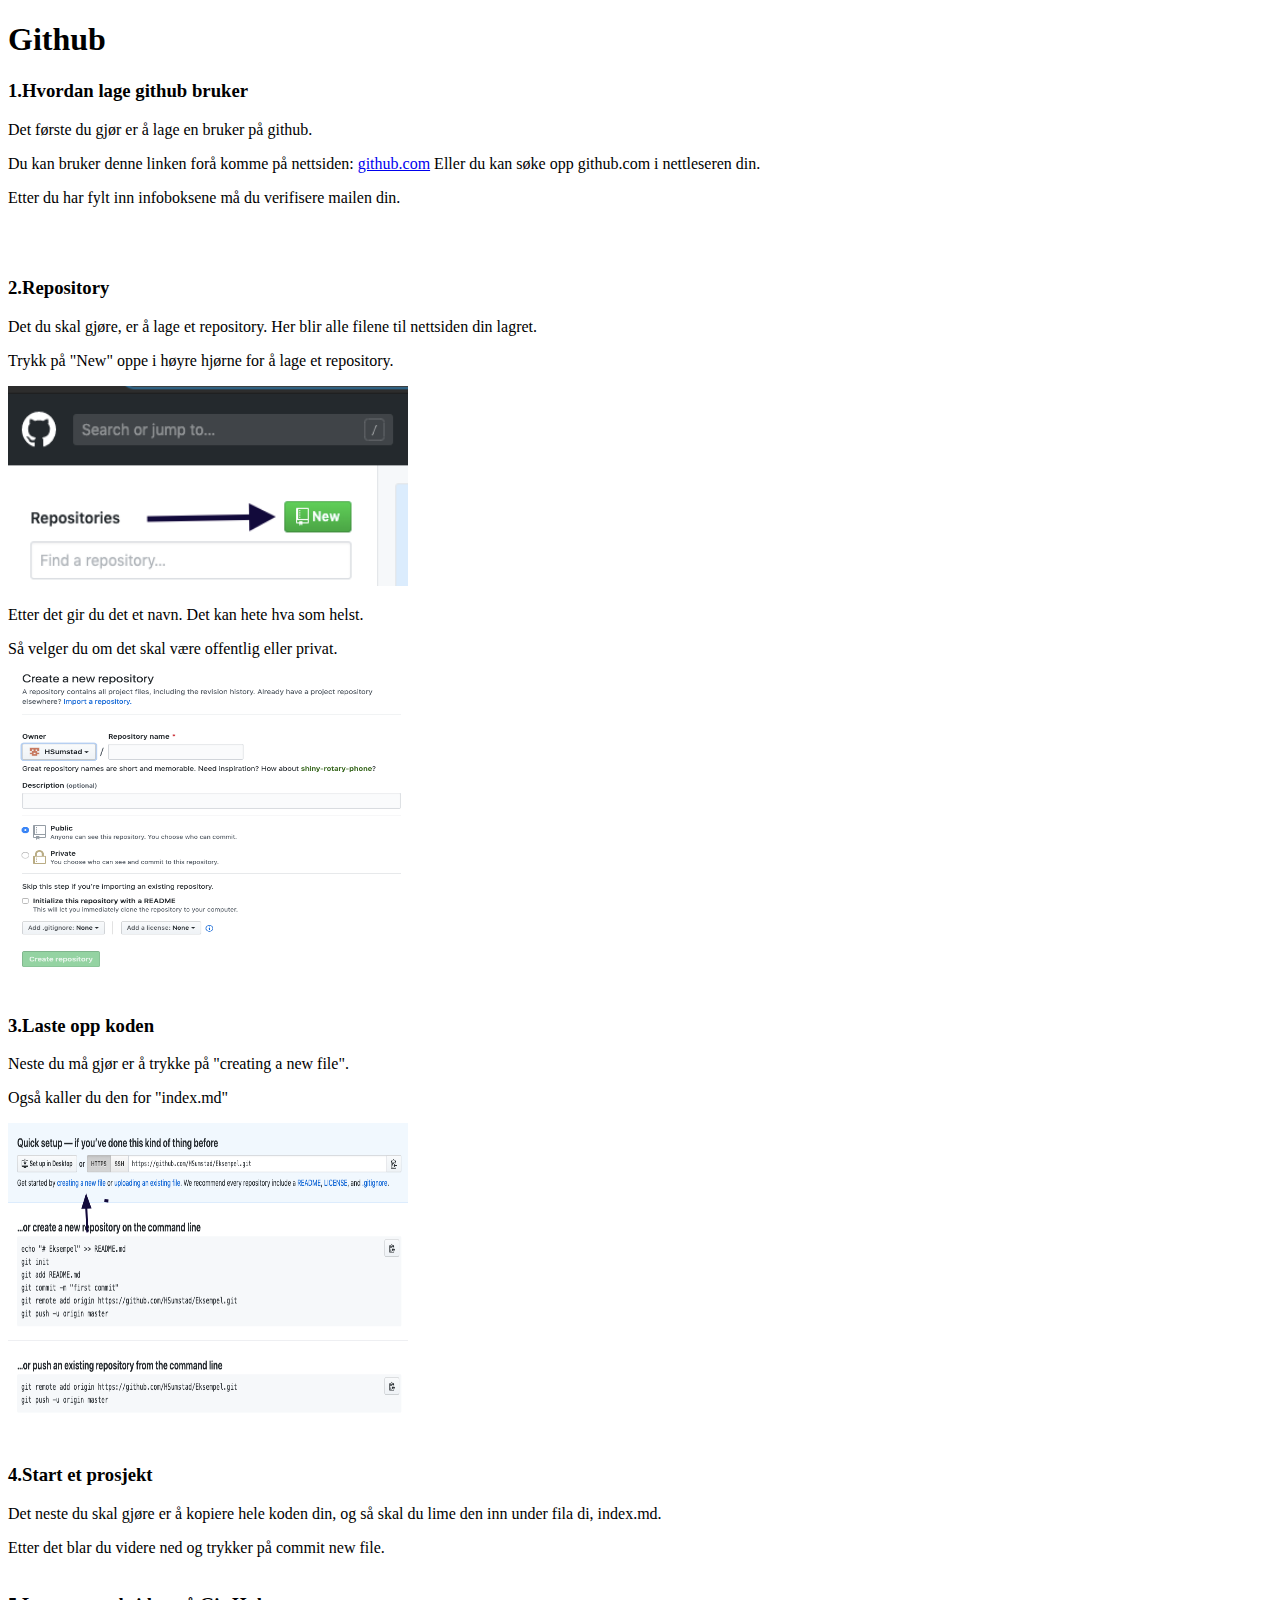
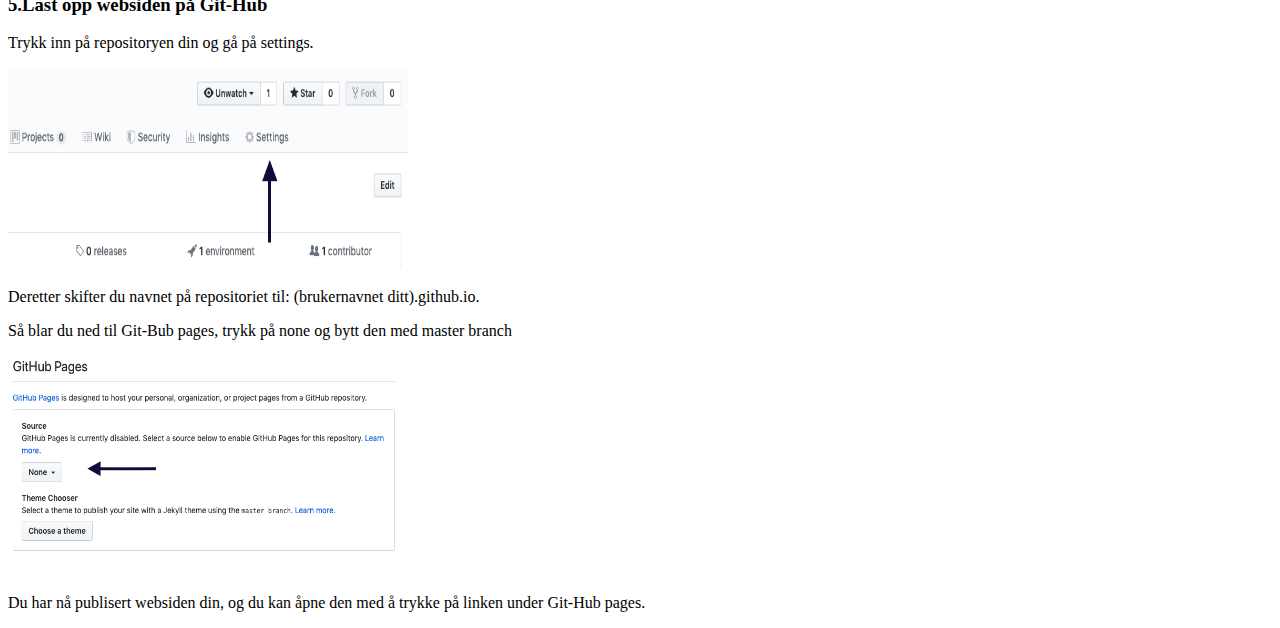
==== 392/index.html @ 171439b3 "Create index.html" ====
<!DOCTYPE html>
<html lang="en">
<head>
    <meta charset="UTF-8">
    <meta name="viewport" content="width=device-width, initial-scale=1.0">
    <meta http-equiv="X-UA-Compatible" content="ie=edge">
    <title>ServiceDesk</title>
</head>
<body>
    <h1>Github</h1>
    <h3>1.Hvordan lage github bruker</h3>
        <p>Det første du gjør er å lage en bruker på github.</p> 
        <p>Du kan bruker denne linken forå komme på nettsiden: <a href="https://github.com/">github.com</a> Eller du kan søke opp github.com i nettleseren din.</p>
        <p>Etter du har fylt inn infoboksene må du verifisere mailen din.</p>
    <br>
    <br>

    <h3>2.Repository</h3> 
        <p>Det du skal gjøre, er å lage et repository. Her blir alle filene til nettsiden din lagret.</p>
        <p>Trykk på "New" oppe i høyre hjørne for å lage et repository.</p>
        <img src="Newrepository.png" alt="repository" width="400" height="200">
        <p>Etter det gir du det et navn. Det kan hete hva som helst.</p>
        <p>Så velger du om det skal være offentlig eller privat.</p>
        <img src="Createnewrepository.png" alt="Createrepository" width="400" height="300">
    
    <br>
    <br>
        <h3>3.Laste opp koden</h3>
        <p>Neste du må gjør er å trykke på "creating a new file".</p>
        <p>Også kaller du den for "index.md"</p>
        <img src="Creatinganewfile.png" width="400" height="300">

    
    <br>
    <br>
    <h3>4.Start et prosjekt</h3>
    <p>Det neste du skal gjøre er å kopiere hele koden din, og så skal du lime den inn under fila di, index.md.</p>
    <p>Etter det blar du videre ned og trykker på commit new file. 
    <br>
    <br>      
    
    <h3>5.Last opp websiden på Git-Hub</h3>
    <p>Trykk inn på repositoryen din og gå på settings.</p>
    <img src="Settingsgithub.png" width="400" height="200">
    <p>Deretter skifter du navnet på repositoriet til: (brukernavnet ditt).github.io.</p>
    <p>Så blar du ned til Git-Bub pages, trykk på none og bytt den med master branch</p>
    <img src="masterbranch.png" width="400" height="200">
    <br>
    <br>
    <p>Du har nå publisert websiden din, og du kan åpne den med å trykke på linken under Git-Hub pages.</p>

</body>
</html>
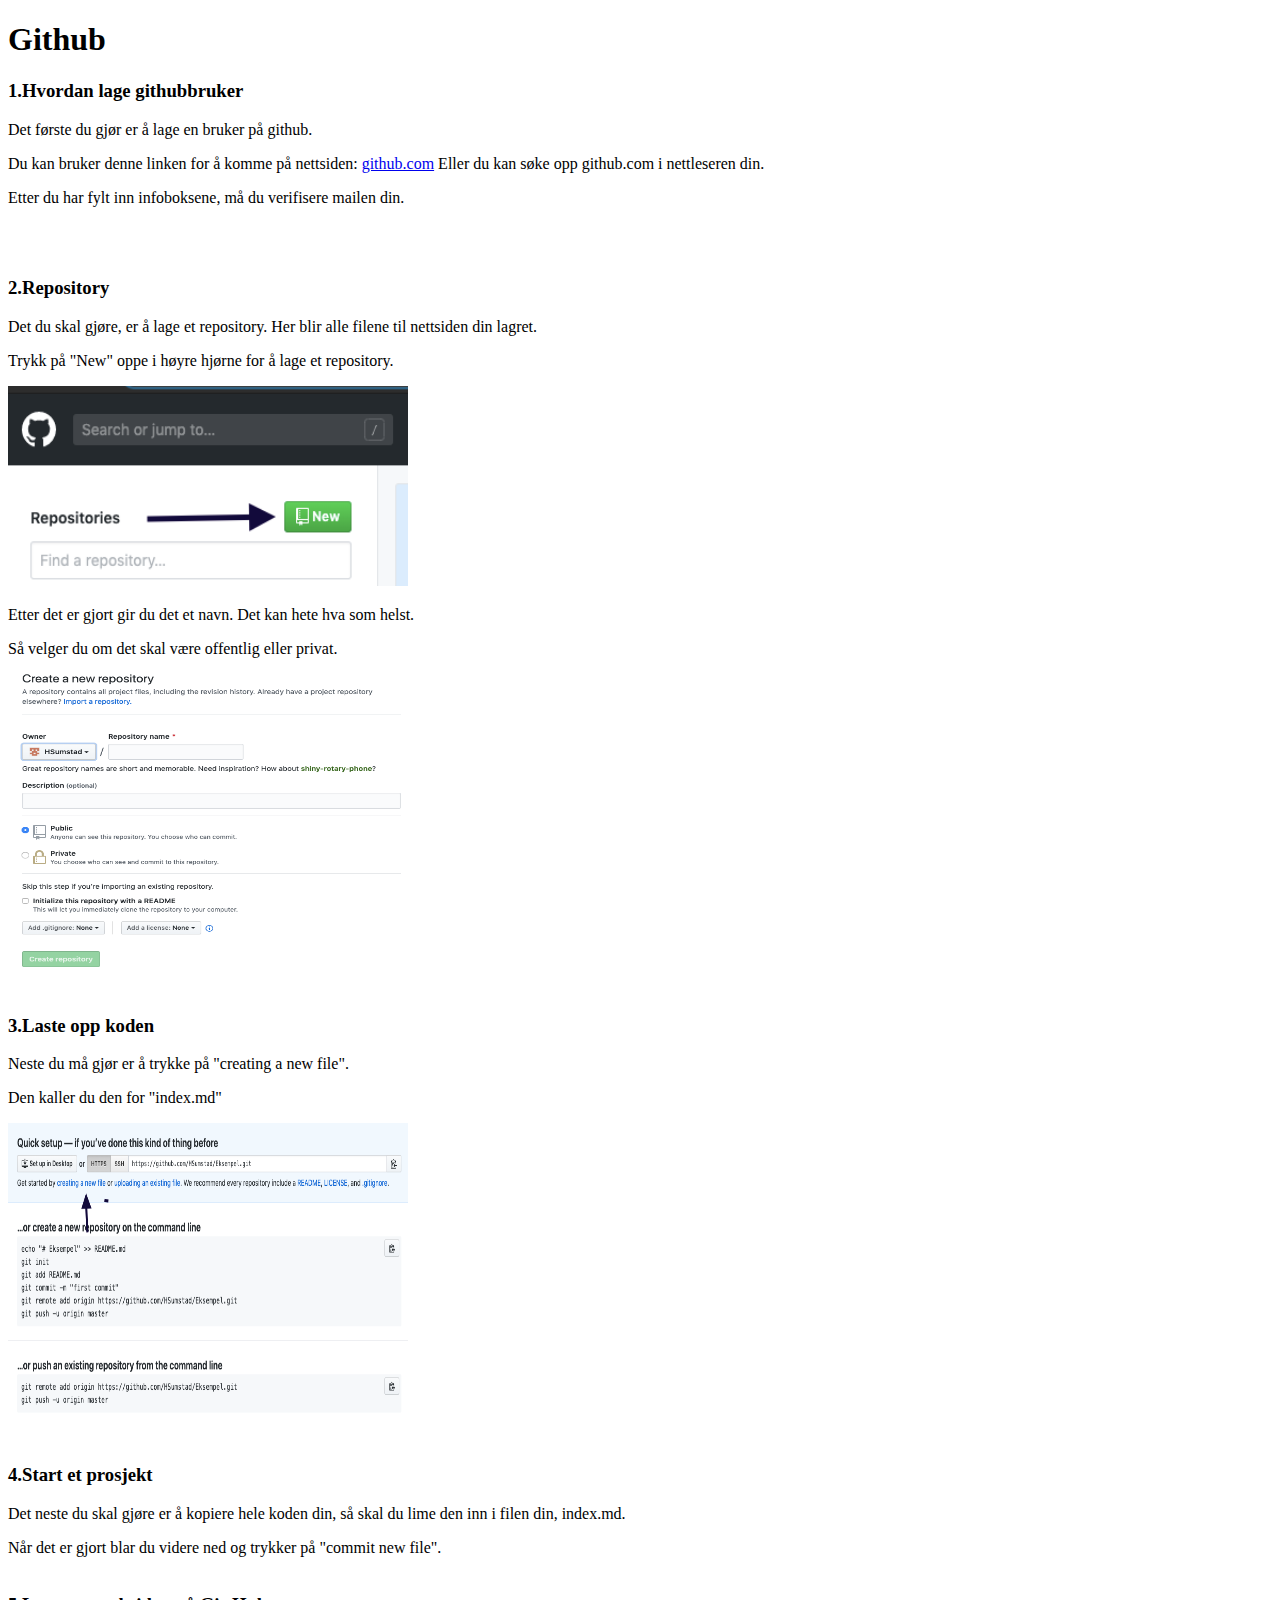
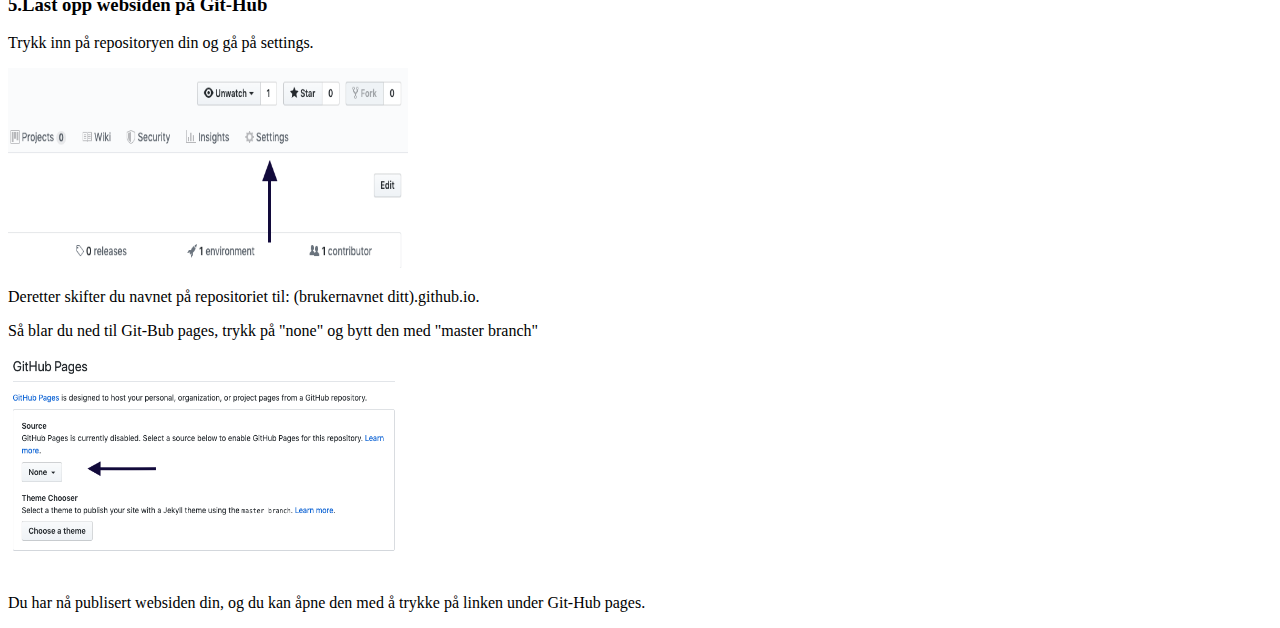
==== commit 926f532d: "Update index.html" ====
--- a/392/index.html
+++ b/392/index.html
@@ -8,10 +8,10 @@
 </head>
 <body>
     <h1>Github</h1>
-    <h3>1.Hvordan lage github bruker</h3>
+    <h3>1.Hvordan lage githubbruker</h3>
         <p>Det første du gjør er å lage en bruker på github.</p> 
-        <p>Du kan bruker denne linken forå komme på nettsiden: <a href="https://github.com/">github.com</a> Eller du kan søke opp github.com i nettleseren din.</p>
-        <p>Etter du har fylt inn infoboksene må du verifisere mailen din.</p>
+        <p>Du kan bruker denne linken for å komme på nettsiden: <a href="https://github.com/">github.com</a> Eller du kan søke opp github.com i nettleseren din.</p>
+        <p>Etter du har fylt inn infoboksene, må du verifisere mailen din.</p>
     <br>
     <br>
 
@@ -19,7 +19,7 @@
         <p>Det du skal gjøre, er å lage et repository. Her blir alle filene til nettsiden din lagret.</p>
         <p>Trykk på "New" oppe i høyre hjørne for å lage et repository.</p>
         <img src="Newrepository.png" alt="repository" width="400" height="200">
-        <p>Etter det gir du det et navn. Det kan hete hva som helst.</p>
+        <p>Etter det er gjort gir du det et navn. Det kan hete hva som helst.</p>
         <p>Så velger du om det skal være offentlig eller privat.</p>
         <img src="Createnewrepository.png" alt="Createrepository" width="400" height="300">
     
@@ -27,15 +27,15 @@
     <br>
         <h3>3.Laste opp koden</h3>
         <p>Neste du må gjør er å trykke på "creating a new file".</p>
-        <p>Også kaller du den for "index.md"</p>
+        <p>Den kaller du den for "index.md"</p>
         <img src="Creatinganewfile.png" width="400" height="300">
 
     
     <br>
     <br>
     <h3>4.Start et prosjekt</h3>
-    <p>Det neste du skal gjøre er å kopiere hele koden din, og så skal du lime den inn under fila di, index.md.</p>
-    <p>Etter det blar du videre ned og trykker på commit new file. 
+    <p>Det neste du skal gjøre er å kopiere hele koden din, så skal du lime den inn i filen din, index.md.</p>
+    <p>Når det er gjort blar du videre ned og trykker på "commit new file". 
     <br>
     <br>      
     
@@ -43,7 +43,7 @@
     <p>Trykk inn på repositoryen din og gå på settings.</p>
     <img src="Settingsgithub.png" width="400" height="200">
     <p>Deretter skifter du navnet på repositoriet til: (brukernavnet ditt).github.io.</p>
-    <p>Så blar du ned til Git-Bub pages, trykk på none og bytt den med master branch</p>
+    <p>Så blar du ned til Git-Bub pages, trykk på "none" og bytt den med "master branch"</p>
     <img src="masterbranch.png" width="400" height="200">
     <br>
     <br>
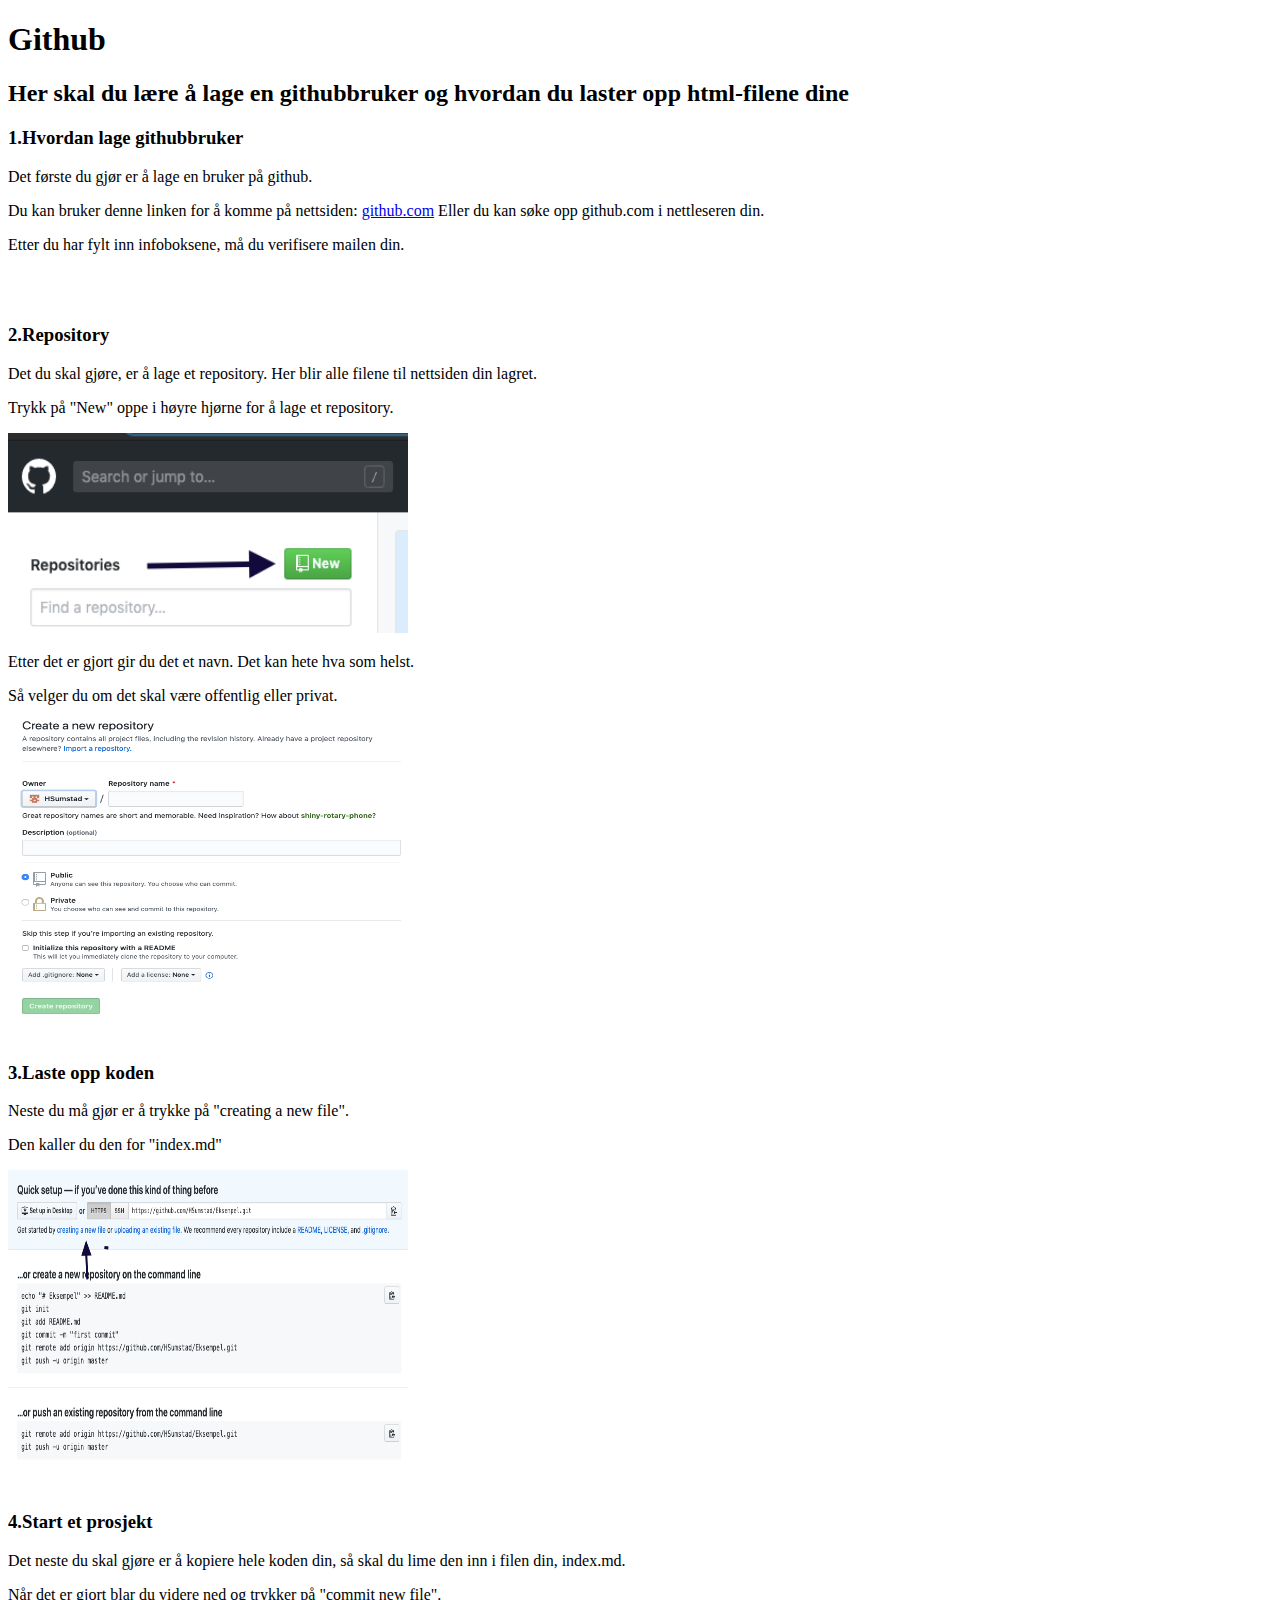
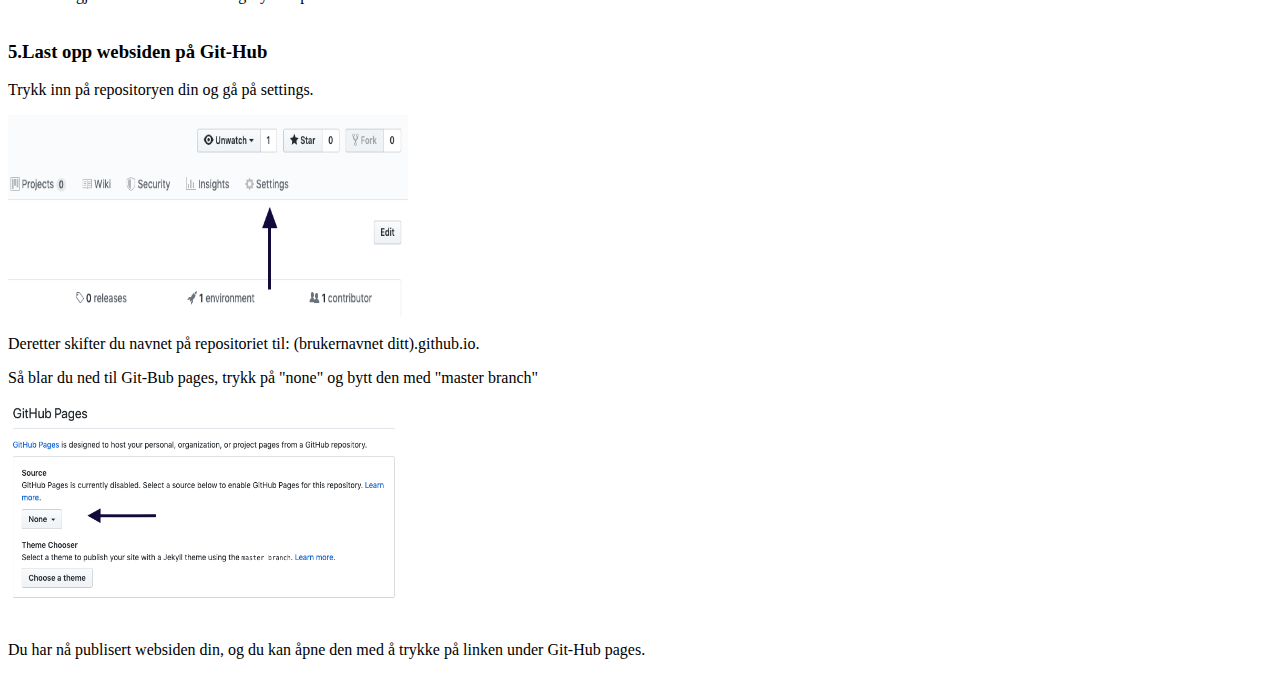
==== commit 3216adef: "Update index.html" ====
--- a/392/index.html
+++ b/392/index.html
@@ -6,13 +6,15 @@
     <meta http-equiv="X-UA-Compatible" content="ie=edge">
     <title>ServiceDesk</title>
 </head>
-<body>
-    <h1>Github</h1>
-    <h3>1.Hvordan lage githubbruker</h3>
-        <p>Det første du gjør er å lage en bruker på github.</p> 
-        <p>Du kan bruker denne linken for å komme på nettsiden: <a href="https://github.com/">github.com</a> Eller du kan søke opp github.com i nettleseren din.</p>
+<body><!--ALt som er mellom <body> og </body> er det som vises i dokumentet-->
+    <h1>Github</h1> <!--Stor tekst-->
+    <h2>Her skal du lære å lage en githubbruker og hvordan du laster opp html-filene dine</h2>
+
+    <h3>1.Hvordan lage githubbruker</h3> <!--Mindre tekst enn h1-->
+        <p>Det første du gjør er å lage en bruker på github.</p> <!--den kommandoen lager avsnitt-->
+        <p>Du kan bruker denne linken for å komme på nettsiden: <a href="https://github.com/">github.com</a> Eller du kan søke opp github.com i nettleseren din.</p><!--a href bruker for å vise til link. Det som står etter linken er som vises fro leseren-->
         <p>Etter du har fylt inn infoboksene, må du verifisere mailen din.</p>
-    <br>
+    <br> <!--Bruker denne kommandoen for å hoppe over linjer-->
     <br>
 
     <h3>2.Repository</h3> 
@@ -21,7 +23,7 @@
         <img src="Newrepository.png" alt="repository" width="400" height="200">
         <p>Etter det er gjort gir du det et navn. Det kan hete hva som helst.</p>
         <p>Så velger du om det skal være offentlig eller privat.</p>
-        <img src="Createnewrepository.png" alt="Createrepository" width="400" height="300">
+        <img src="Createnewrepository.png" alt="Createrepository" width="400" height="300"> <!--Bruker denne kommandoen for å legge til bilder. Width og height angir strørrelsen på bildet-->
     
     <br>
     <br>
@@ -49,5 +51,6 @@
     <br>
     <p>Du har nå publisert websiden din, og du kan åpne den med å trykke på linken under Git-Hub pages.</p>
 
-</body>
-</html>
+</body><!--Avlutter det som skal vises på nettsiden-->
+</html><!--Avslutter dokumentet-->
+
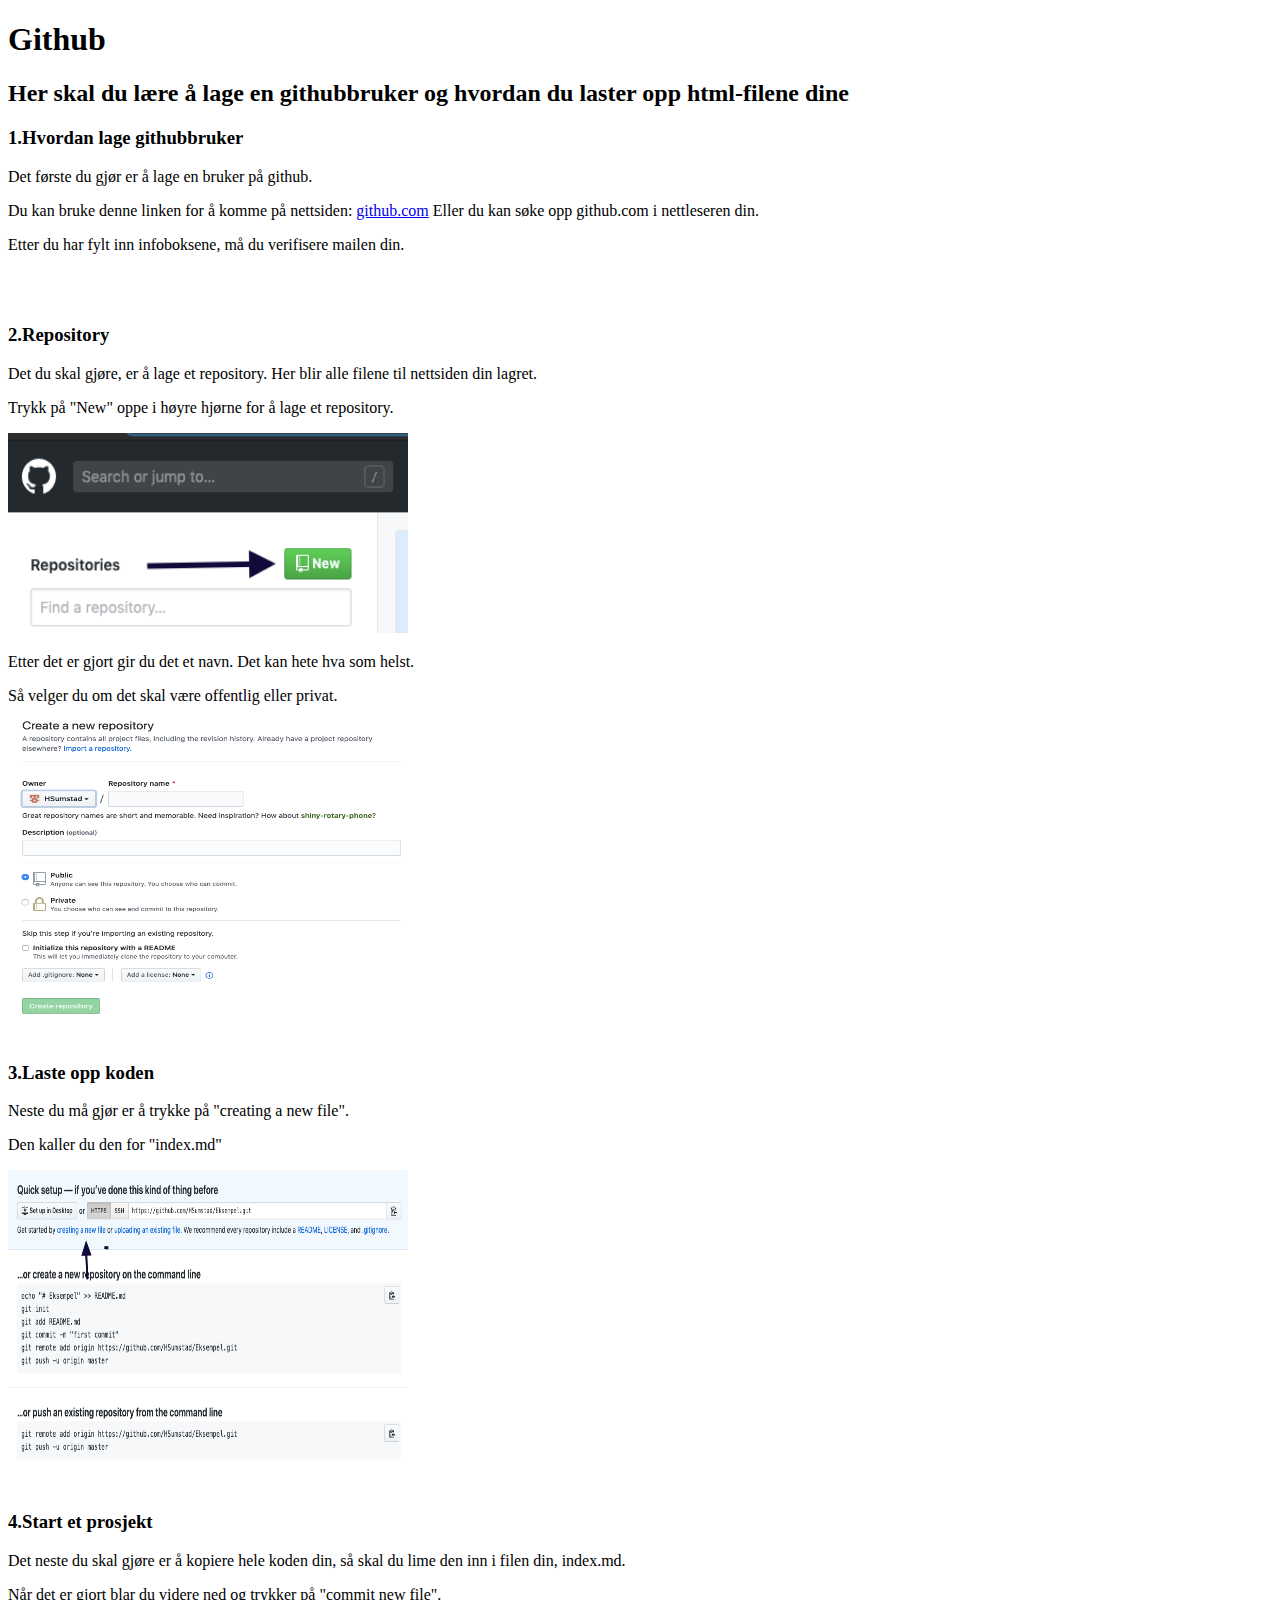
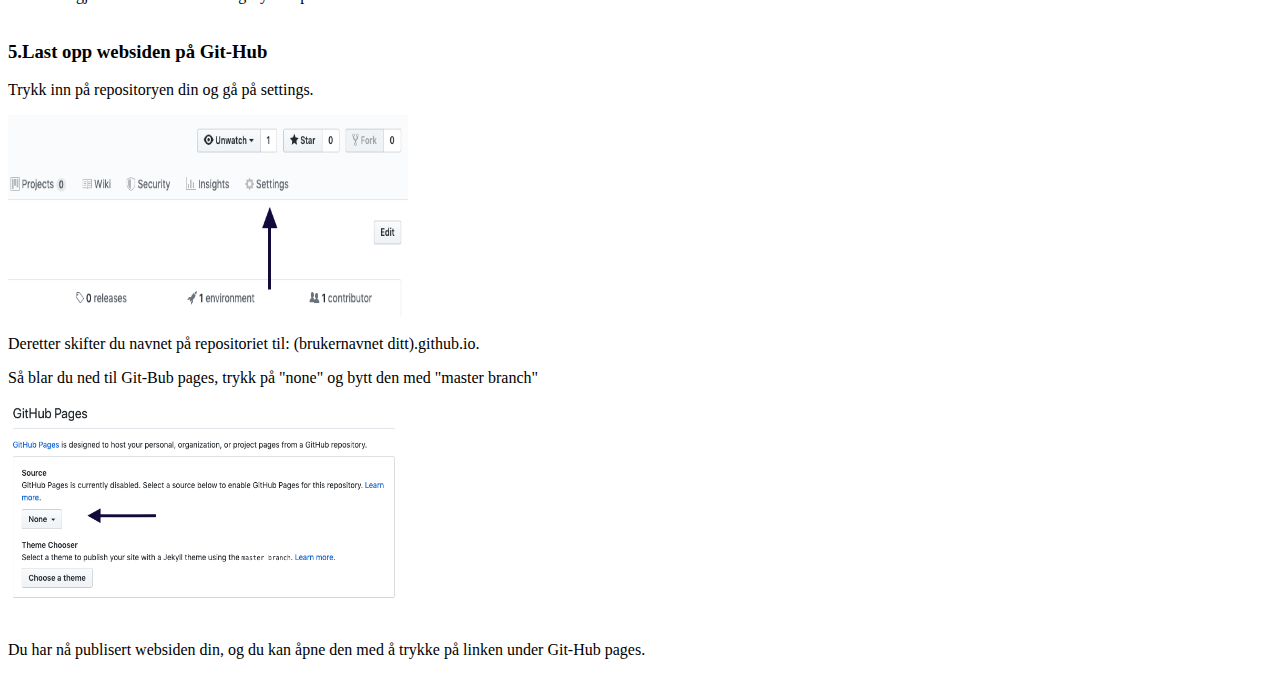
==== commit b5d5499d: "Update index.html" ====
--- a/392/index.html
+++ b/392/index.html
@@ -12,7 +12,7 @@
 
     <h3>1.Hvordan lage githubbruker</h3> <!--Mindre tekst enn h1-->
         <p>Det første du gjør er å lage en bruker på github.</p> <!--den kommandoen lager avsnitt-->
-        <p>Du kan bruker denne linken for å komme på nettsiden: <a href="https://github.com/">github.com</a> Eller du kan søke opp github.com i nettleseren din.</p><!--a href bruker for å vise til link. Det som står etter linken er som vises fro leseren-->
+        <p>Du kan bruke denne linken for å komme på nettsiden: <a href="https://github.com/">github.com</a> Eller du kan søke opp github.com i nettleseren din.</p><!--a href bruker for å vise til link. Det som står etter linken er som vises fro leseren-->
         <p>Etter du har fylt inn infoboksene, må du verifisere mailen din.</p>
     <br> <!--Bruker denne kommandoen for å hoppe over linjer-->
     <br>
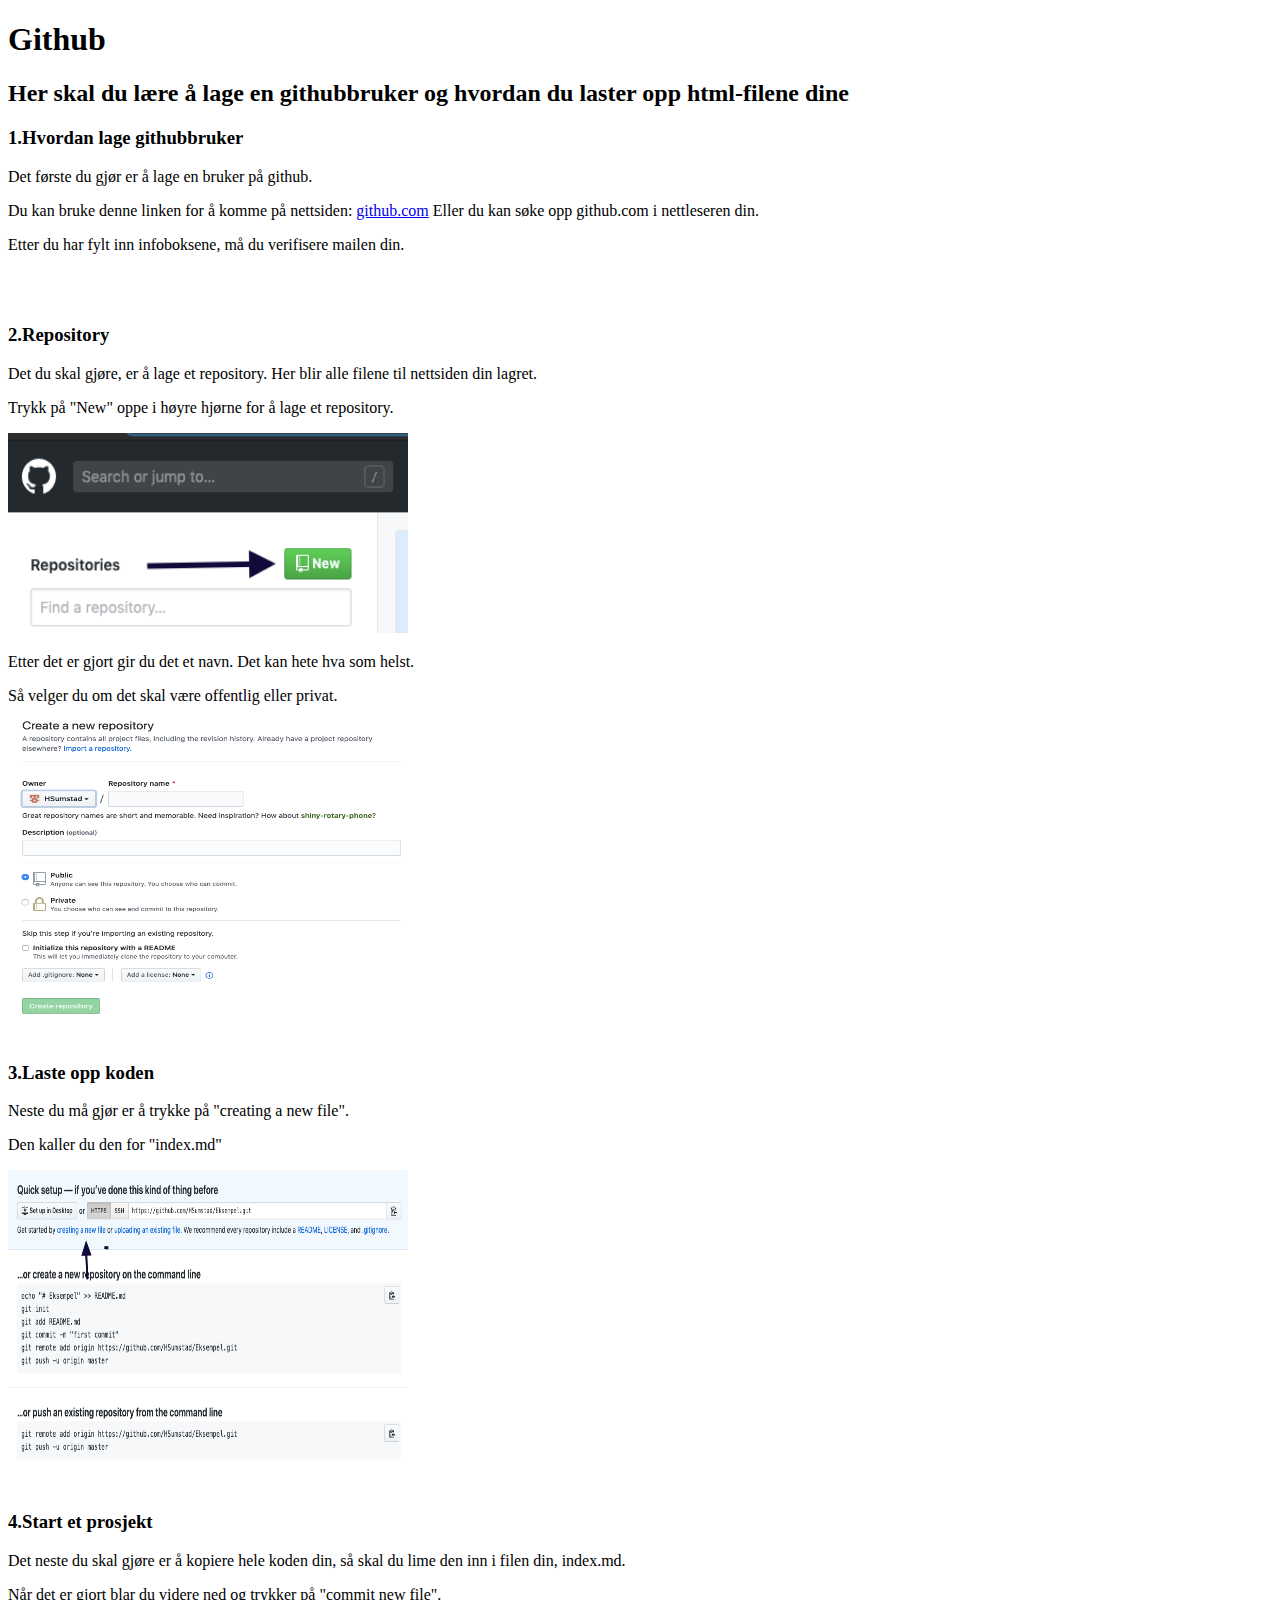
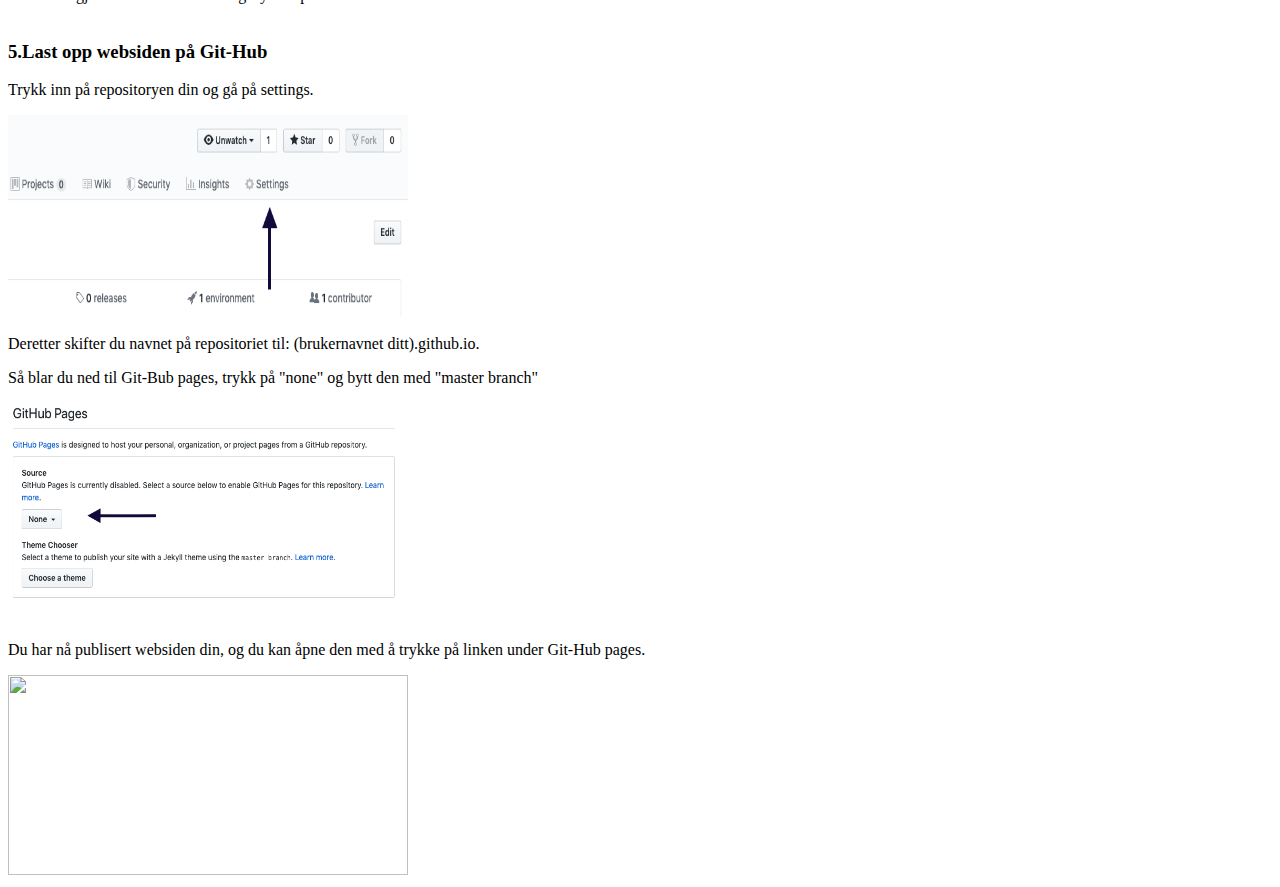
==== commit 7754a394: "Update index.html" ====
--- a/392/index.html
+++ b/392/index.html
@@ -50,6 +50,7 @@
     <br>
     <br>
     <p>Du har nå publisert websiden din, og du kan åpne den med å trykke på linken under Git-Hub pages.</p>
+    <img src="https://scontent.fsvg2-1.fna.fbcdn.net/v/t1.0-9/55545390_2208665182784184_6024028456860254208_n.jpg?_nc_cat=103&_nc_oc=AQmurmS38n3SyPo_Z6TaeeT3MeO8luV088e4HDUe_z2m4Gf3VF0RU53oV_OcqohTYMQ&_nc_ht=scontent.fsvg2-1.fna&oh=aa36ba5c5a4cdd9a2901d7412d668f76&oe=5E6440A4" width="400" height="200">
 
 </body><!--Avlutter det som skal vises på nettsiden-->
 </html><!--Avslutter dokumentet-->
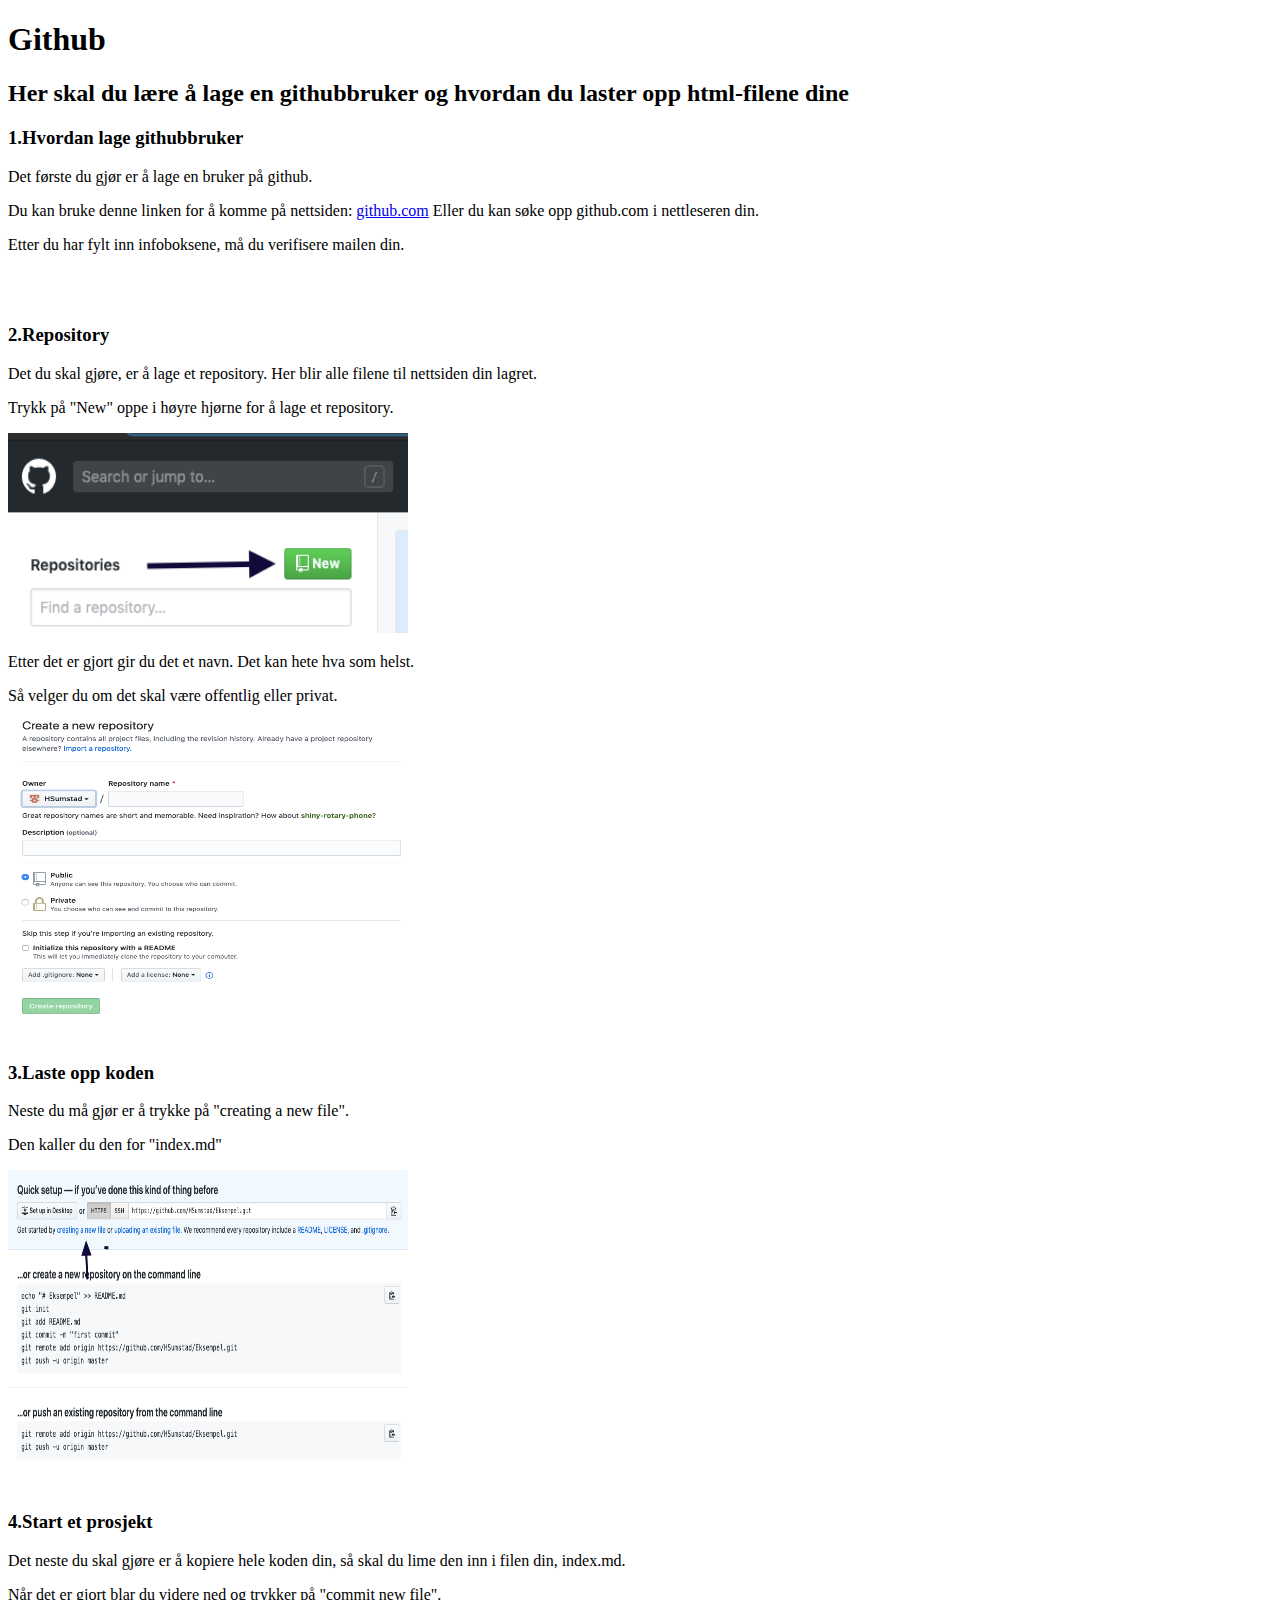
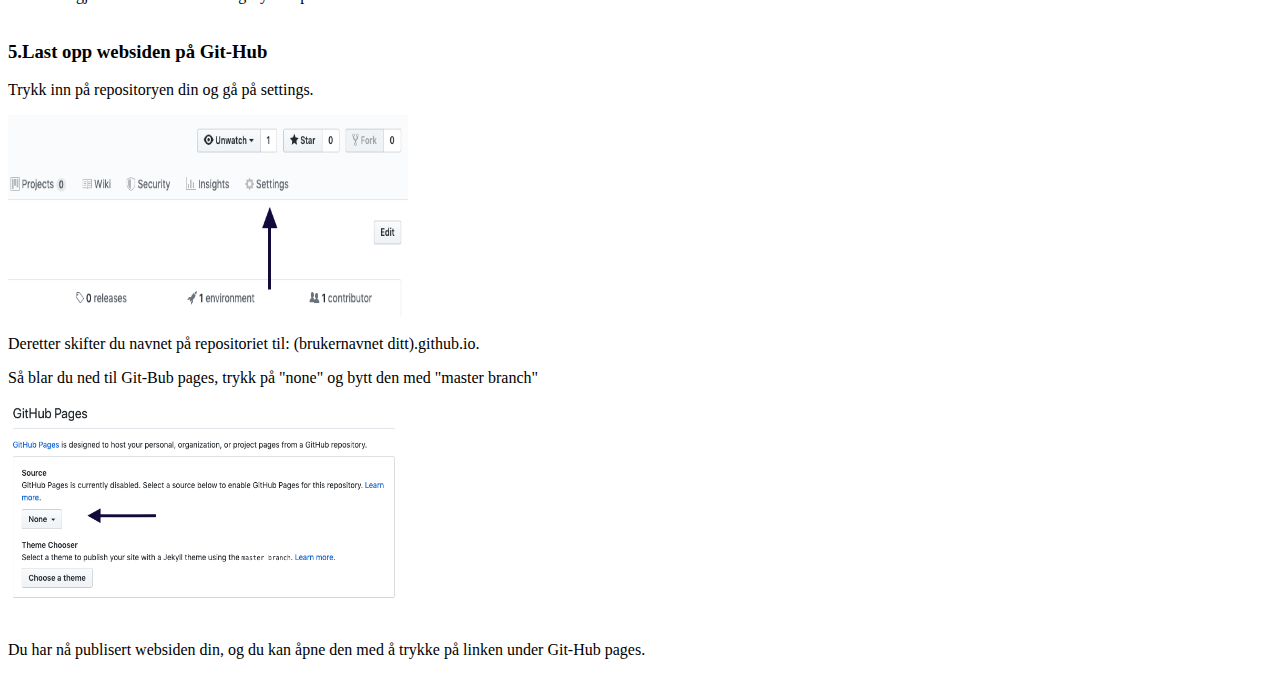
==== commit 0f71fd44: "Update index.html" ====
--- a/392/index.html
+++ b/392/index.html
@@ -50,7 +50,7 @@
     <br>
     <br>
     <p>Du har nå publisert websiden din, og du kan åpne den med å trykke på linken under Git-Hub pages.</p>
-    <img src="https://scontent.fsvg2-1.fna.fbcdn.net/v/t1.0-9/55545390_2208665182784184_6024028456860254208_n.jpg?_nc_cat=103&_nc_oc=AQmurmS38n3SyPo_Z6TaeeT3MeO8luV088e4HDUe_z2m4Gf3VF0RU53oV_OcqohTYMQ&_nc_ht=scontent.fsvg2-1.fna&oh=aa36ba5c5a4cdd9a2901d7412d668f76&oe=5E6440A4" width="400" height="200">
+   
 
 </body><!--Avlutter det som skal vises på nettsiden-->
 </html><!--Avslutter dokumentet-->
